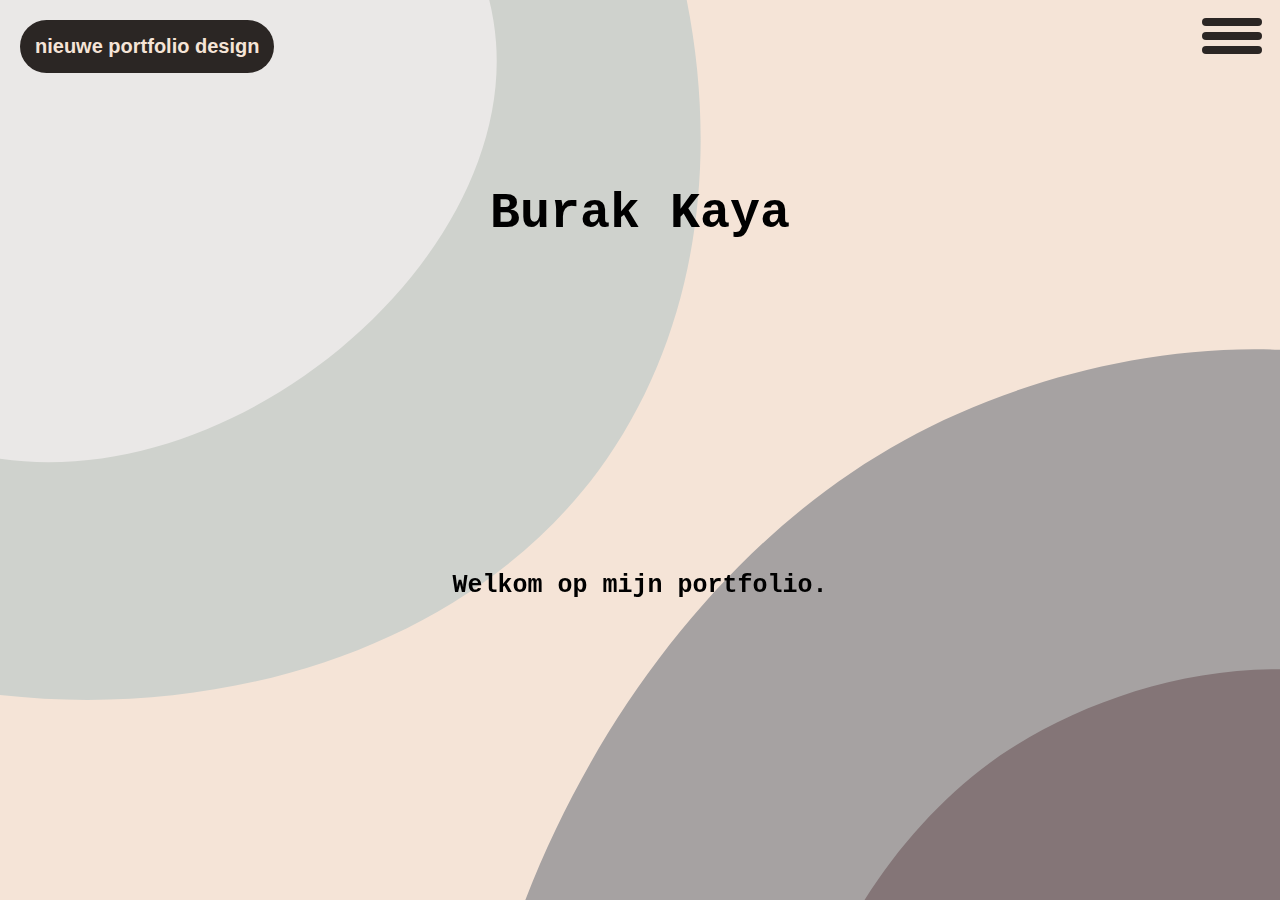
==== index.html @ 60ab570b "portfolio" ====
<html lang="en">

<head>
  <meta charset="UTF-8" />
  <meta http-equiv="X-UA-Compatible" content="IE=edge" />
  <meta name="viewport" content="width=device-width, initial-scale=1.0" />
  <title>Portfolio</title>
  <link rel="stylesheet" href="style.css" />
  
</head>

<body>
  <!-- 
- Single file SVG animation
- * can be used as CSS backgroud
- * total size is less than 2kb!
-->

<svg preserveAspectRatio="xMidYMid slice" viewBox="10 10 80 80">
  <defs>
      <style>
          @keyframes rotate {
         0% {
                  transform: rotate(0deg);
              }
              100% {
                  transform: rotate(360deg);
              }
          }
          .out-top {
              animation: rotate 20s linear infinite;
              transform-origin: 13px 25px;
          }
          .in-top {
              animation: rotate 10s linear infinite;
              transform-origin: 13px 25px;
          }
          .out-bottom {
              animation: rotate 25s linear infinite;
              transform-origin: 84px 93px;
          }
          .in-bottom {
              animation: rotate 15s linear infinite;
              transform-origin: 84px 93px;
          }
      </style>
  </defs>
  <path fill="#cfd2cd" class="out-top" d="M37-5C25.1-14.7,5.7-19.1-9.2-10-28.5,1.8-32.7,31.1-19.8,49c15.5,21.5,52.6,22,67.2,2.3C59.4,35,53.7,8.5,37-5Z"/>
  <path fill="#eae8e7" class="in-top" d="M20.6,4.1C11.6,1.5-1.9,2.5-8,11.2-16.3,23.1-8.2,45.6,7.4,50S42.1,38.9,41,24.5C40.2,14.1,29.4,6.6,20.6,4.1Z"/>
  <path fill="#a6a2a2" class="out-bottom" d="M105.9,48.6c-12.4-8.2-29.3-4.8-39.4.8-23.4,12.8-37.7,51.9-19.1,74.1s63.9,15.3,76-5.6c7.6-13.3,1.8-31.1-2.3-43.8C117.6,63.3,114.7,54.3,105.9,48.6Z"/>
  <path fill="#847577" class="in-bottom" d="M102,67.1c-9.6-6.1-22-3.1-29.5,2-15.4,10.7-19.6,37.5-7.6,47.8s35.9,3.9,44.5-12.5C115.5,92.6,113.9,74.6,102,67.1Z"/>

</svg>
  <button><a href="img\Schermafbeelding 2024-05-31 233703.png" target="_blank" class="portfolio-new">nieuwe portfolio design</a></button>
  <div class="mymove">
    <p><span>Welkom op mijn portfolio.</span></p>
</div>

  <h1 class="slide-in-element">Burak Kaya</h1>

 
  

  <label class="hamburger-menu">
    <input type="checkbox" />
  </label>
  <aside class="sidebar">
    <nav>
      <ul>
        <li><a href="/index.html">Home</a></li>
        <li><a href="../portfolio/assets/projecten.html">Projecten</a></li>
        <li><a href="../portfolio/assets/assets/overmij.html">over mij</a></li>
        <li><a href="../portfolio/assets/contact.html">contact</a></li>
        <li><a href="../portfolio/assets/CV_Burak_Kaya.pdf" target="_blank"><img src="img/output-onlinetools-removebg-preview.png" alt="CV" width="35px" height="45px"></a></li>
        

      </ul>

    </nav>

  </aside>

 <script>
document.addEventListener('DOMContentLoaded', function() {
        var startX;

        document.addEventListener('touchstart', function(event) {
            // Record the starting X coordinate of the touch event
            startX = event.touches[0].clientX;
        });

        document.addEventListener('touchmove', function(event) {
            // Calculate the horizontal distance moved since touchstart
            var deltaX = event.touches[0].clientX - startX;

            // If horizontal movement is detected, prevent default behavior (scrolling)
            if (Math.abs(deltaX) > 5) { // Adjust 5 according to your preference
                event.preventDefault();
            }
        });
    });
</script>

</body>

</html>
---- style.css ----
*,
*::after,
*::before {
  box-sizing: border-box;
}
/* Hide scrollbar for Chrome, Safari and Opera */
/* Hide scrollbar for Chrome, Safari and Opera */
body::-webkit-scrollbar{
    display: none;
}


body {
  overflow: none;
  overflow-x: hidden;
  font-family: 'Courier New', Courier, monospace;
  margin: 0;
  max-width: 100vw;

    background-color: #fff;
    -ms-overflow-style: none; /* IE and Edge */
    scrollbar-width: none; /* Firefox */

}

:root {
  
  --bar-width: 60px;
  --bar-height: 8px;
  --hamburger-gap: 6px;
  --foreground: #481D24;
  --background: #2b2624;
  --hamburger-margin: 8px;
  --animation-timing: 200ms ease-in-out;
  --hamburger-height: calc(var(--bar-height) * 3 + var(--hamburger-gap) * 2);
}

.hamburger-menu {
  
  margin-top: 10px;

  padding-right: 10px !important;
  --x-width: calc(var(--hamburger-height) * 1.41421356237);

  display: flex;
  flex-direction: column;
  gap: var(--hamburger-gap);
  width: max-content;
  position: absolute;
  top: var(--hamburger-margin);
  right: var(--hamburger-margin);
  z-index: 2;
  cursor: pointer;
}

.hamburger-menu:has(input:checked) {
  --foreground:#000000;
  --background: #481D24;

  /* background-color:; */
  /* border */
  /* box-shadow */
}

.hamburger-menu:has(input:focus-visible)::before,
.hamburger-menu:has(input:focus-visible)::after,
.hamburger-menu input:focus-visible {
  border: 1px solid var(--background);
  box-shadow: 0 0 0 1px var(--foreground);
}

.hamburger-menu::before,
.hamburger-menu::after,
.hamburger-menu input {
  background-color: var(--background);

  content: "";
  width: var(--bar-width);
  height: var(--bar-height);
  
  border-radius: 9999px;
  transform-origin: right center;
  transition: opacity var(--animation-timing), width var(--animation-timing),
    rotate var(--animation-timing), translate var(--animation-timing),
    background-color var(--animation-timing);
}

.hamburger-menu input {
  appearance: none;
  padding: 0;
  margin: 0;
  outline: none;
  pointer-events: none;
}

.hamburger-menu:has(input:checked)::before {
  rotate: -45deg;
  width: var(--x-width);
  translate: 0 calc(var(--bar-height) / -2);
}

.hamburger-menu:has(input:checked)::after {
  rotate: 45deg;
  width: var(--x-width);
  translate: 0 calc(var(--bar-height) / 2);
}

.hamburger-menu input:checked {
  opacity: 0;
  width: 0;
}

.sidebar {
 
  background-color:#bfafa6;
  color: #2b2624;
  transition: left var(--animation-timing);
  padding: 0.5rem 1rem;
  padding-top: calc(var(--hamburger-height) + var(--hamburger-margin) + 1rem);
  width: 110vw;
  min-height: 100vh;
  left: 110vw;
  position: absolute;
  top: 0;
}
.li{
  font-size: larger;
  display: none;
}

.hamburger-menu:has(input:checked) + .sidebar {
  left: calc(100vw - 13rem);

  

}
  /* Define the initial position of the element */
  .slide-in-element {
 /* border: 2px solid #D4AE31; */
    font-size: 50px;
    height: 5vh;
    display: flex;
    align-items: center;
    justify-content: center;
    padding: 0;
    text-align: center;
    animation: slideIn 4s 1;
    z-index:0;
position: relative;
align-items: row;
}

/* Define the keyframes for the slide-in animation */
@keyframes slideIn {
  from {
    margin-top: -40vh;
  }
    to {
        margin-top: 23vh/* Slide the element to the left edge of the screen */
    }
}

.mymove {
 font-weight: bold;
  font-size: 25px;
  height: 0vh;
  display: in;
  align-items: center;
  justify-content: center;
  padding: 0;
  text-align: center;
 

  position: relative;
  animation: mymove 4s 1;
  top: 60vh;
}

@keyframes mymove {
  from {top: 100vh;}
  to {top:60vh;}
}

.text{
  color:#1C2321;
}

.sidebar nav ul a {
 text-decoration: none;
font-size: large;
font-weight: 900;
  display: block;
  height: 100%;
  width: 100%;
  line-height: 30px;
  font-size: 20px;
  color: #481D24;
  padding-left: 0px;
  padding-top: 10px;
  transition: 0.4s;
  z-index: 999999999;
}
ul li:hover a {
  padding-left: 25px;
}
.sidebar ul a i {
  margin-right: 0px;
}
body {
  background-color: #f5e4d7;
}
svg {
  position: fixed;
  top: 0;
  left: 0;
  width: 100%;
  height: 100vh;
}
h1 {
  font-weight: bold;
   font-size: 45px;
   height: 0vh;
   display: in;
   align-items: center;
   justify-content: center;
   margin-top: 160px;
   text-align: center;
  
 
   position: relative;
}
@media (min-width: 768px) {
  .hamburger-menu {
    align-items: center !important; /* Add the !important rule to enforce the property */
  }
  .sidebar {
    padding-left: 0 !important;
    margin-left: 0 !important;
    width: 300px !important;
    /* min-width: 100% !important; Add the !important rule to enforce the property */
  }
 
}
/* @media (max-width: 768px) {
   .hamburger-menu:has(input:checked) + .sidebar {
    left: calc(0vw);
  
  }
} */

.sidebar {
  z-index: 99; /* Set the z-index for the sidebar */
  /* Other CSS properties */
}

.hamburger-menu {
  z-index: 99999; /* Set the z-index for the hamburger menu button */
  /* Other CSS properties */
}

/* Ensure the hamburger menu button remains visible even when the sidebar is open */
.hamburger-menu:has(input:checked) + .sidebar {
  z-index: 9999; /* Set the z-index for the open sidebar */
  /* Other CSS properties */
}

.portfolio-new{
  position: fixed;
  z-index: 100;
  padding: 15px;
  background-color: #2b2624;
  color: #f5e4d7;
  font-family: sans-serif;
  font-weight: 900;
  font-size: 20px;
  top: 20px;
  left: 20px;
  border-radius: 999px;
  transition: background-color 0.3s, color 0.3s;
}
a{
  text-decoration: none;
}

.portfolio-new:hover{
  background-color: #bfafa6;
  color: #2b2624;
}
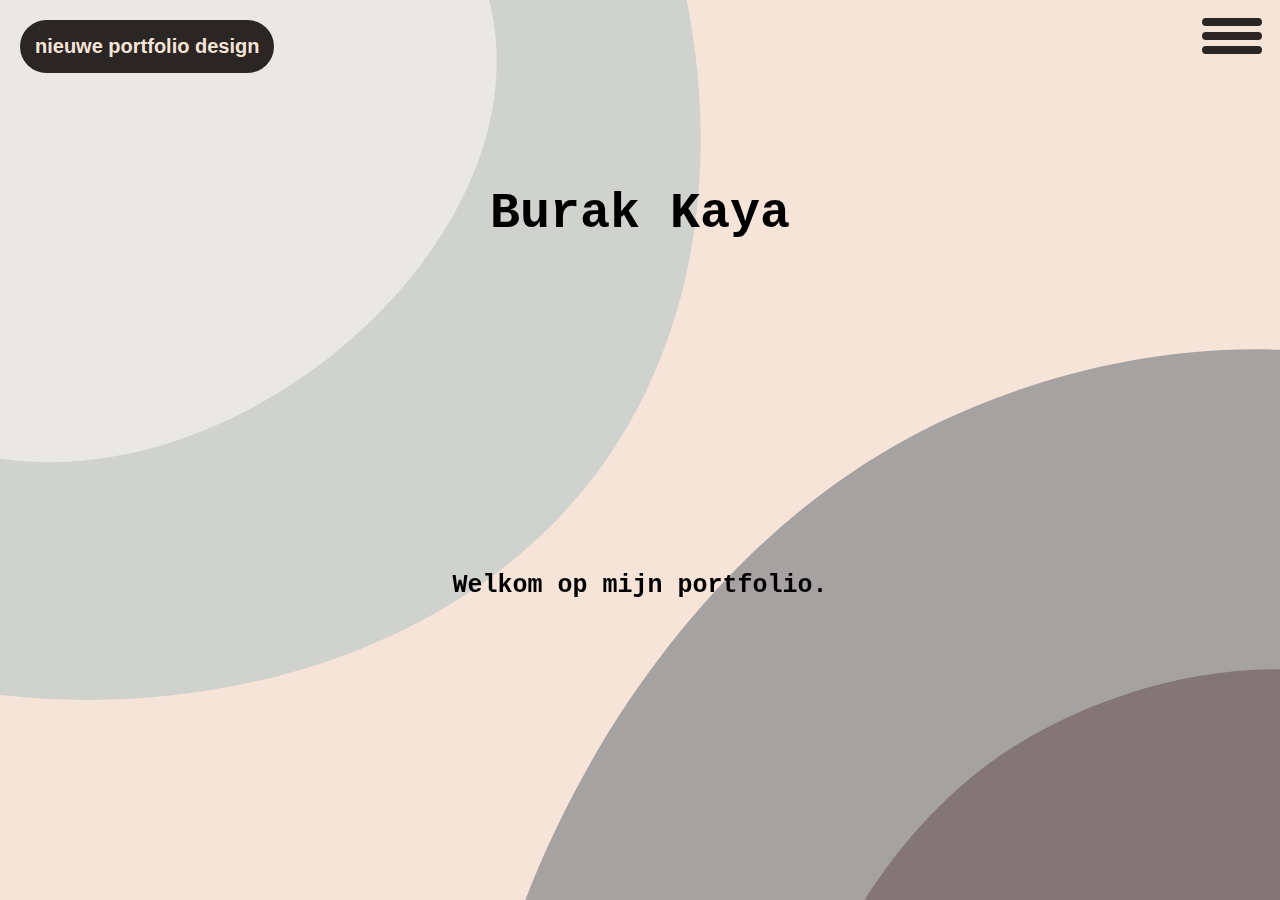
==== commit 9499bcb3: "linkjes fix" ====
--- a/index.html
+++ b/index.html
@@ -5,7 +5,7 @@
   <meta http-equiv="X-UA-Compatible" content="IE=edge" />
   <meta name="viewport" content="width=device-width, initial-scale=1.0" />
   <title>Portfolio</title>
-  <link rel="stylesheet" href="style.css" />
+  <link rel="stylesheet" href="../assets/style.css" />
   
 </head>
 
@@ -67,11 +67,11 @@
   <aside class="sidebar">
     <nav>
       <ul>
-        <li><a href="/index.html">Home</a></li>
-        <li><a href="../portfolio/assets/projecten.html">Projecten</a></li>
-        <li><a href="../portfolio/assets/assets/overmij.html">over mij</a></li>
-        <li><a href="../portfolio/assets/contact.html">contact</a></li>
-        <li><a href="../portfolio/assets/CV_Burak_Kaya.pdf" target="_blank"><img src="img/output-onlinetools-removebg-preview.png" alt="CV" width="35px" height="45px"></a></li>
+        <li><a href="../index.html">Home</a></li>
+        <li><a href="../assets/projecten.html">Projecten</a></li>
+        <li><a href="../assets/overmij.html">over mij</a></li>
+        <li><a href="../assets/contact.html">contact</a></li>
+        <li><a href="../assets/CV_Burak_Kaya.pdf" target="_blank"><img src="img/output-onlinetools-removebg-preview.png" alt="CV" width="35px" height="45px"></a></li>
         
 
       </ul>
--- a/assets/style.css
+++ b/assets/style.css
@@ -0,0 +1,288 @@
+*,
+*::after,
+*::before {
+  box-sizing: border-box;
+}
+/* Hide scrollbar for Chrome, Safari and Opera */
+/* Hide scrollbar for Chrome, Safari and Opera */
+body::-webkit-scrollbar{
+    display: none;
+}
+
+
+body {
+  overflow: none;
+  overflow-x: hidden;
+  font-family: 'Courier New', Courier, monospace;
+  margin: 0;
+  max-width: 100vw;
+
+    background-color: #fff;
+    -ms-overflow-style: none; /* IE and Edge */
+    scrollbar-width: none; /* Firefox */
+
+}
+
+:root {
+  
+  --bar-width: 60px;
+  --bar-height: 8px;
+  --hamburger-gap: 6px;
+  --foreground: #481D24;
+  --background: #2b2624;
+  --hamburger-margin: 8px;
+  --animation-timing: 200ms ease-in-out;
+  --hamburger-height: calc(var(--bar-height) * 3 + var(--hamburger-gap) * 2);
+}
+
+.hamburger-menu {
+  
+  margin-top: 10px;
+
+  padding-right: 10px !important;
+  --x-width: calc(var(--hamburger-height) * 1.41421356237);
+
+  display: flex;
+  flex-direction: column;
+  gap: var(--hamburger-gap);
+  width: max-content;
+  position: absolute;
+  top: var(--hamburger-margin);
+  right: var(--hamburger-margin);
+  z-index: 2;
+  cursor: pointer;
+}
+
+.hamburger-menu:has(input:checked) {
+  --foreground:#000000;
+  --background: #481D24;
+
+  /* background-color:; */
+  /* border */
+  /* box-shadow */
+}
+
+.hamburger-menu:has(input:focus-visible)::before,
+.hamburger-menu:has(input:focus-visible)::after,
+.hamburger-menu input:focus-visible {
+  border: 1px solid var(--background);
+  box-shadow: 0 0 0 1px var(--foreground);
+}
+
+.hamburger-menu::before,
+.hamburger-menu::after,
+.hamburger-menu input {
+  background-color: var(--background);
+
+  content: "";
+  width: var(--bar-width);
+  height: var(--bar-height);
+  
+  border-radius: 9999px;
+  transform-origin: right center;
+  transition: opacity var(--animation-timing), width var(--animation-timing),
+    rotate var(--animation-timing), translate var(--animation-timing),
+    background-color var(--animation-timing);
+}
+
+.hamburger-menu input {
+  appearance: none;
+  padding: 0;
+  margin: 0;
+  outline: none;
+  pointer-events: none;
+}
+
+.hamburger-menu:has(input:checked)::before {
+  rotate: -45deg;
+  width: var(--x-width);
+  translate: 0 calc(var(--bar-height) / -2);
+}
+
+.hamburger-menu:has(input:checked)::after {
+  rotate: 45deg;
+  width: var(--x-width);
+  translate: 0 calc(var(--bar-height) / 2);
+}
+
+.hamburger-menu input:checked {
+  opacity: 0;
+  width: 0;
+}
+
+.sidebar {
+ 
+  background-color:#bfafa6;
+  color: #2b2624;
+  transition: left var(--animation-timing);
+  padding: 0.5rem 1rem;
+  padding-top: calc(var(--hamburger-height) + var(--hamburger-margin) + 1rem);
+  width: 110vw;
+  min-height: 100vh;
+  left: 110vw;
+  position: absolute;
+  top: 0;
+}
+.li{
+  font-size: larger;
+  display: none;
+}
+
+.hamburger-menu:has(input:checked) + .sidebar {
+  left: calc(100vw - 13rem);
+
+  
+
+}
+  /* Define the initial position of the element */
+  .slide-in-element {
+ /* border: 2px solid #D4AE31; */
+    font-size: 50px;
+    height: 5vh;
+    display: flex;
+    align-items: center;
+    justify-content: center;
+    padding: 0;
+    text-align: center;
+    animation: slideIn 4s 1;
+    z-index:0;
+position: relative;
+align-items: row;
+}
+
+/* Define the keyframes for the slide-in animation */
+@keyframes slideIn {
+  from {
+    margin-top: -40vh;
+  }
+    to {
+        margin-top: 23vh/* Slide the element to the left edge of the screen */
+    }
+}
+
+.mymove {
+ font-weight: bold;
+  font-size: 25px;
+  height: 0vh;
+  display: in;
+  align-items: center;
+  justify-content: center;
+  padding: 0;
+  text-align: center;
+ 
+
+  position: relative;
+  animation: mymove 4s 1;
+  top: 60vh;
+}
+
+@keyframes mymove {
+  from {top: 100vh;}
+  to {top:60vh;}
+}
+
+.text{
+  color:#1C2321;
+}
+
+.sidebar nav ul a {
+ text-decoration: none;
+font-size: large;
+font-weight: 900;
+  display: block;
+  height: 100%;
+  width: 100%;
+  line-height: 30px;
+  font-size: 20px;
+  color: #481D24;
+  padding-left: 0px;
+  padding-top: 10px;
+  transition: 0.4s;
+  z-index: 999999999;
+}
+ul li:hover a {
+  padding-left: 25px;
+}
+.sidebar ul a i {
+  margin-right: 0px;
+}
+body {
+  background-color: #f5e4d7;
+}
+svg {
+  position: fixed;
+  top: 0;
+  left: 0;
+  width: 100%;
+  height: 100vh;
+}
+h1 {
+  font-weight: bold;
+   font-size: 45px;
+   height: 0vh;
+   display: in;
+   align-items: center;
+   justify-content: center;
+   margin-top: 160px;
+   text-align: center;
+  
+ 
+   position: relative;
+}
+@media (min-width: 768px) {
+  .hamburger-menu {
+    align-items: center !important; /* Add the !important rule to enforce the property */
+  }
+  .sidebar {
+    padding-left: 0 !important;
+    margin-left: 0 !important;
+    width: 300px !important;
+    /* min-width: 100% !important; Add the !important rule to enforce the property */
+  }
+ 
+}
+/* @media (max-width: 768px) {
+   .hamburger-menu:has(input:checked) + .sidebar {
+    left: calc(0vw);
+  
+  }
+} */
+
+.sidebar {
+  z-index: 99; /* Set the z-index for the sidebar */
+  /* Other CSS properties */
+}
+
+.hamburger-menu {
+  z-index: 99999; /* Set the z-index for the hamburger menu button */
+  /* Other CSS properties */
+}
+
+/* Ensure the hamburger menu button remains visible even when the sidebar is open */
+.hamburger-menu:has(input:checked) + .sidebar {
+  z-index: 9999; /* Set the z-index for the open sidebar */
+  /* Other CSS properties */
+}
+
+.portfolio-new{
+  position: fixed;
+  z-index: 100;
+  padding: 15px;
+  background-color: #2b2624;
+  color: #f5e4d7;
+  font-family: sans-serif;
+  font-weight: 900;
+  font-size: 20px;
+  top: 20px;
+  left: 20px;
+  border-radius: 999px;
+  transition: background-color 0.3s, color 0.3s;
+}
+a{
+  text-decoration: none;
+}
+
+.portfolio-new:hover{
+  background-color: #bfafa6;
+  color: #2b2624;
+}